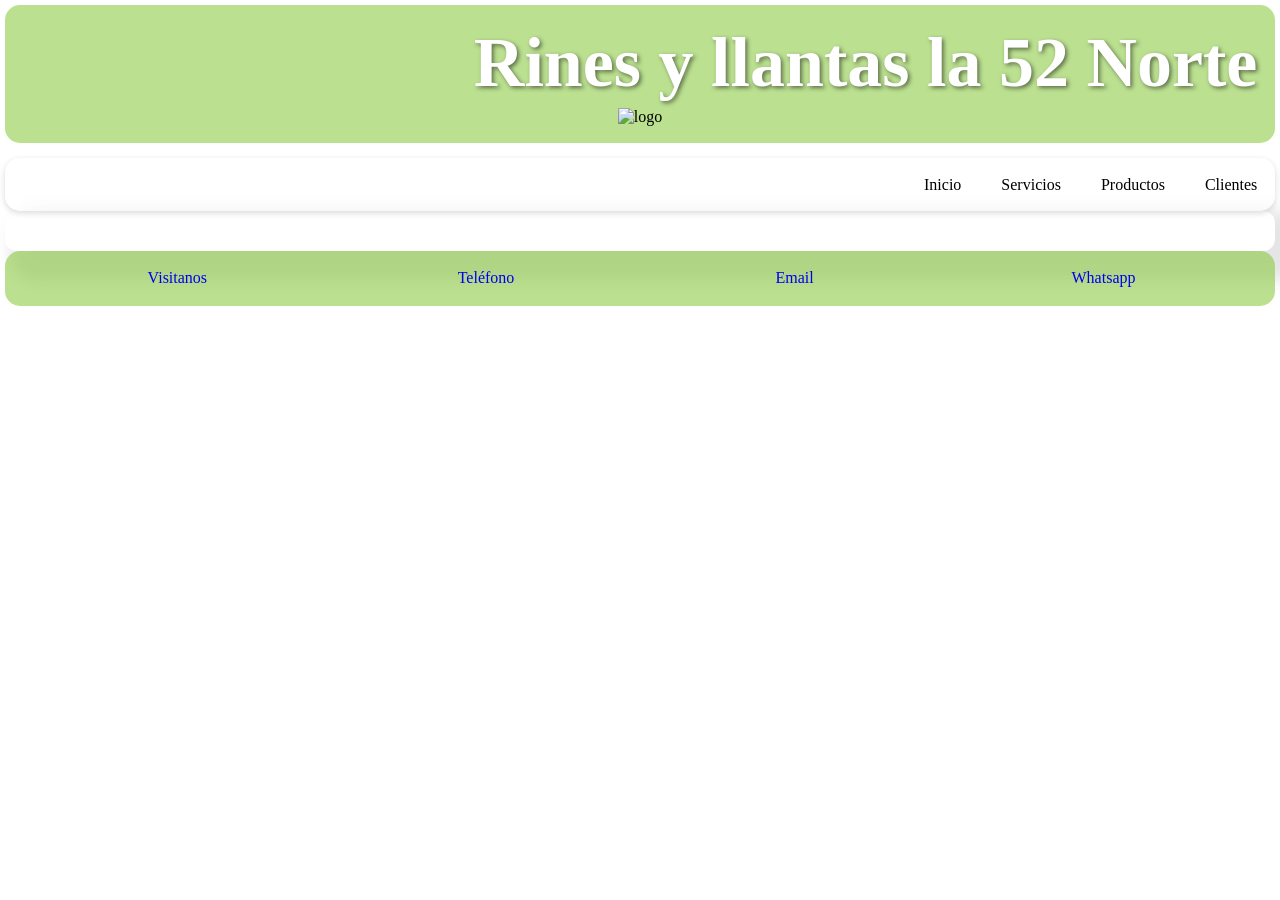
==== index.html @ 32976223 "Actualizar estilo del encabezado y agregar logo en la parte superior" ====
<!DOCTYPE html>
<html lang="en">

<head>
    <meta charset="UTF-8">
    <meta name="viewport" content="width=device-width, initial-scale=1.0">

    <!-- CSS -->
    <link rel="stylesheet" href="Assets/Css/style.css">
    <link rel="stylesheet" href="Assets/Css/Viewer.css">
    <link rel="stylesheet" href="Assets/Css/AboutUs.css">
    <link rel="stylesheet" href="Assets/Css/Products.css">
    <link rel="stylesheet" href="Assets/Css/ClientUs.css">
    <link rel="stylesheet" href="Assets/Css/Services.css">

    <title>Rines y llantas | la 52 Norte</title>

    <!-- ICONO -->
    <link rel="icon" href="Assets/Icons/la_52_pestaña.png" type="image/png">

    <script defer src="https://kit.fontawesome.com/4df96501a3.js" crossorigin="anonymous"></script>
</head>


<body>
    <div id="header_up">
        <h1>Rines y llantas la 52 Norte</h1>
        <img src="Assets/image/logo.png" alt="logo">
    </div>

    <!-- start header -->
    <div id="header">
        <header>
            <nav>
                <a href="#" onclick="cargar('pages/AboutUs.html')">Inicio</a>
                <a href="#" onclick="cargar('./pages/Services.html')">Servicios</a>
                <a href="#" onclick="cargar('./pages/Products.html')">Productos</a>
                <a href="#" onclick="cargar('./pages/OurClients.html')">Clientes</a>
                <!-- <a href="#" onclick="cargar('./pages/Contact.html')">Contacto</a> -->
            </nav>
        </header>
    </div>
    <!-- end header -->

    <!-- start container -->
    <div id="container">
    </div>
    <!-- end container -->

    <!-- start footer -->
    <div id="footer">
        <footer>
            <a href="https://maps.app.goo.gl/m5sXiDngrxnbDHUh6" target="_blank" rel="noopener noreferrer">
                <i class="fa-solid fa-map"></i>
                <span>
                    Visitanos
                </span>
            </a>
            <a href="tel:+573008919753" target="_blank" rel="noopener noreferrer">
                <i class="fa-solid fa-phone"></i>
                <span>
                    Teléfono
                </span>
            </a>
            <a href="mailto:rinesyllantasla52n@gmail.com?subject=Cotizar%20servicios%20y%2Fo%20productos&body=Necesito%20informaci%C3%B3n%20de%20sus%20servicios%20y%20valores"
                target="_blank" rel="noopener noreferrer">
                <i class="fa-solid fa-envelope"></i>
                <span>
                    Email
                </span>
            </a>
            <a href="https://wa.me/573008919753?text=Hola%21%20deseo%20información%20sobre%20sus%20productos%20y%20servicios"
                target="_blank" rel="noopener noreferrer">
                <i class="fa-brands fa-whatsapp"></i>
                <span>
                    Whatsapp
                </span>
            </a>
        </footer>
    </div>
    <!-- end footer -->

    <!-- star visor -->
    <!-- VISOR GLOBAL -->
    <div id="image-viewer" class="viewer hidden">
        <span id="viewer-close">&times;</span>
        <img id="viewer-img" src="" title="imagen">
    </div>
    <!-- end visor -->


    <script src="Assets/Js/Product_Gallery_Data.js"></script>
    <script src="Assets/Js/Client_Gallery_Data.js"></script>
    <script src="Assets/Js/Services_Data.js"></script>
    <script src="Assets/Js/Products_Galery.js"></script>
    <script src="Assets/Js/Client_Gallery.js"></script>
    <script src="Assets/Js/Services.js"></script>
    <script src="Assets/Js/ImageViewer.js"></script>
    <script src="Assets/Js/script.js"></script>


</body>

</html>
---- Assets/Css/style.css ----
* {
    margin: 0;
    padding: 0.2%;
    box-sizing: border-box;
}

body {
    background-image: url("../Fondo/BodyFondo.png");
    background-repeat: no-repeat;
    background-size: cover;
}

#header_up {
    position: relative;
    padding: 15px;
    margin: auto;
    border-radius: 15px;
    background: rgba(133, 199, 57, 0.555);
    /* background: linear-gradient(135deg, #cddb06, #9bca18, #d0d317); */
}

#header_up h1 {
    font-size: 2.5em;
    color: #fff;
    text-shadow: 2px 2px 4px rgba(0, 0, 0, 0.5);
    text-align: end;
    font-size: 70px;
}

#header {
    position: sticky;
    top: 0;
    z-index: 1000;
    background: white;
    box-shadow: 0 2px 6px rgba(0, 0, 0, .15);
    border-radius: 15px;
    margin-top: 15px;
}

#header {
    position: sticky;
    top: 0;
    background: rgba(255, 255, 255, 0.267);
    -webkit-backdrop-filter: blur(6px);
    backdrop-filter: blur(6px);
}

#header nav {
    display: flex;
    justify-content: flex-end;
    gap: 20px;
}

#header nav a {
    text-decoration: none;
    color: #000;
    padding: 10px;
}

#header_up {
    max-width: 100%;
    max-height: 50%;
    text-align: center;
}

#container {
    background: rgba(255, 255, 255, 0.068);
    padding: 20px;
    border-radius: 12px;
    box-shadow: 20px 15px 15px 15px rgba(0, 0, 0, 0.1);
    transition: transform 0.3s ease, box-shadow 0.3s ease;
}


#footer {
    position: relative;
    padding: 15px;
    margin: auto;
    border-radius: 15px;
    background: rgba(133, 199, 57, 0.555);
    /* background: linear-gradient(135deg, #cddb06, #9bca18, #d0d317); */
}


#footer footer {
    display: grid;
    grid-template-columns: repeat(4, 1fr);
    justify-items: center;
}

#footer footer a {
    display: flex;
    flex-direction: row;
    text-decoration: none;
}

#footer footer a i,
span {
    margin-right: 6px;
}
---- Assets/Css/Viewer.css ----
/* star Visor */
/* ===== VISOR ===== */

.viewer {
    position: fixed;
    top: 0;
    left: 0;
    width: 100%;
    height: 100%;
    background: rgba(0, 0, 0, .85);
    display: flex;
    justify-content: center;
    align-items: center;
    z-index: 9999;
}

.viewer img {
    max-width: 90%;
    max-height: 90%;
    border-radius: 10px;
    box-shadow: 0 0 25px black;
    animation: zoom .25s ease;
}

@keyframes zoom {
    from {
        transform: scale(.7);
        opacity: .5;
    }

    to {
        transform: scale(1);
        opacity: 1;
    }
}

.viewer.hidden {
    display: none;
}

#viewer-close {
    position: absolute;
    top: 20px;
    right: 40px;
    font-size: 45px;
    color: white;
    cursor: pointer;
    font-weight: bold;
}

/* efecto hover galería */
.product-img {
    cursor: pointer;
    transition: .2s;
}

.product-img:hover {
    transform: scale(1.05);
}

.clients-img {
    cursor: pointer;
    transition: .2s;
}

.clients-img:hover {
    transform: scale(1.05);
}

/* end visor */
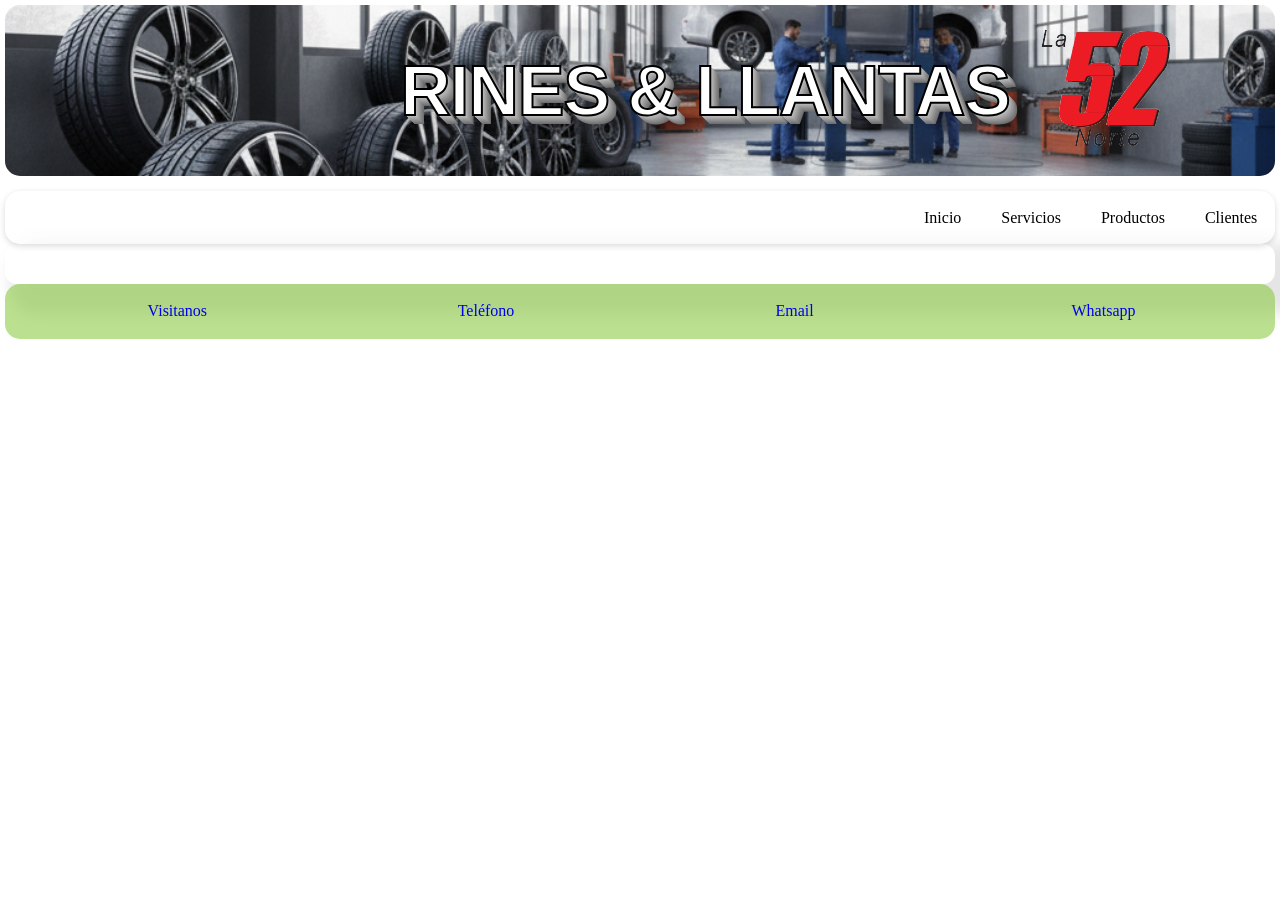
==== commit 8b6d9c74: "Refactor code structure for improved readability and maintainability" ====
--- a/index.html
+++ b/index.html
@@ -24,8 +24,8 @@
 
 <body>
     <div id="header_up">
-        <h1>Rines y llantas la 52 Norte</h1>
-        <img src="Assets/image/logo.png" alt="logo">
+        <h1>Rines & llantas</h1>
+        <img src="Assets/icons/logo52.png" alt="logo">
     </div>
 
     <!-- start header -->
--- a/Assets/Css/style.css
+++ b/Assets/Css/style.css
@@ -11,39 +11,58 @@
 }
 
 #header_up {
+    background-image: url("/Assets/icons/header_up.png");
+    background-size: cover;
     position: relative;
     padding: 15px;
     margin: auto;
     border-radius: 15px;
-    background: rgba(133, 199, 57, 0.555);
+    /* background: rgba(133, 199, 57, 0.555); */
     /* background: linear-gradient(135deg, #cddb06, #9bca18, #d0d317); */
+    display: grid;
+    grid-template-columns: 4fr 1fr;
+    align-items: center;
 }
 
 #header_up h1 {
+    font-family: 'Montserrat', sans-serif;
+    font-weight: bold;
+    text-transform: uppercase;
+    letter-spacing: -1px;
+    color: #000000;
     font-size: 2.5em;
     color: #fff;
     text-shadow: 2px 2px 4px rgba(0, 0, 0, 0.5);
     text-align: end;
     font-size: 70px;
+    -webkit-text-stroke: 2px #000000;
+    text-shadow:
+        1px 1px 0 #bfbfbf,
+        2px 2px 0 #b5b5b5,
+        3px 3px 0 #ababab,
+        4px 4px 0 #a1a1a1,
+        5px 5px 0 #979797,
+        6px 6px 0 #8d8d8d,
+        7px 7px 0 #838383,
+        8px 8px 0 #797979,
+        9px 9px 0 #6f6f6f,
+        10px 10px 10px rgba(0, 0, 0, .25);
+
 }
 
 #header {
+    top: 10px;
     position: sticky;
-    top: 0;
     z-index: 1000;
-    background: white;
+    background: rgba(255, 255, 255, 0.267);
+    -webkit-backdrop-filter: blur(6px);
+    backdrop-filter: blur(6px);
     box-shadow: 0 2px 6px rgba(0, 0, 0, .15);
     border-radius: 15px;
     margin-top: 15px;
 }
 
-#header {
-    position: sticky;
-    top: 0;
-    background: rgba(255, 255, 255, 0.267);
-    -webkit-backdrop-filter: blur(6px);
-    backdrop-filter: blur(6px);
-}
+
 
 #header nav {
     display: flex;
--- a/Assets/Css/AboutUs.css
+++ b/Assets/Css/AboutUs.css
@@ -0,0 +1,32 @@
+* {
+    text-align: justify;
+}
+
+#container_AboutUs {
+    display: flex;
+    flex-direction: column;
+}
+
+#container_AboutUs #aboutUs {
+    background: white;
+    padding: 20px;
+    border-radius: 12px;
+    box-shadow: 20px 15px 15px 15px rgba(0, 0, 0, 0.1);
+    transition: transform 0.3s ease, box-shadow 0.3s ease;
+
+}
+
+#container_AboutUs #container_AboutUs_values {
+    column-width: 280px;
+    column-gap: 40px;
+    margin-top: 20px;
+}
+
+#container_AboutUs_values>* {
+    break-inside: avoid;
+    margin-bottom: 20px;
+}
+
+#container_AboutUs h2 {
+    margin-top: 15px;
+}
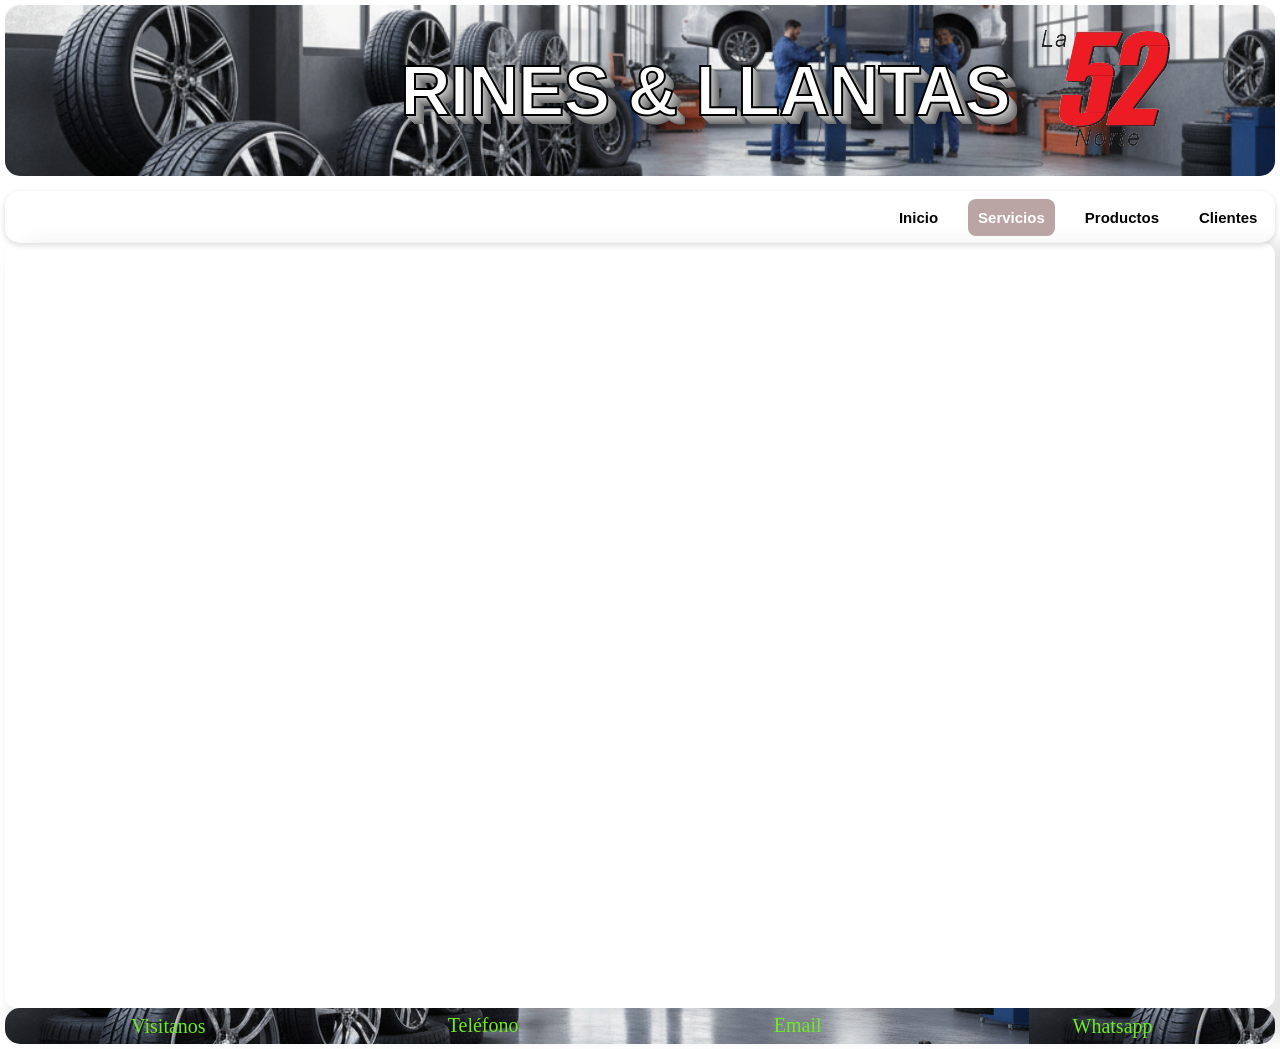
==== commit 1918dc11: "Refactor code structure for improved readability and maintainability" ====
--- a/index.html
+++ b/index.html
@@ -32,10 +32,10 @@
     <div id="header">
         <header>
             <nav>
-                <a href="#" onclick="cargar('pages/AboutUs.html')">Inicio</a>
-                <a href="#" onclick="cargar('./pages/Services.html')">Servicios</a>
-                <a href="#" onclick="cargar('./pages/Products.html')">Productos</a>
-                <a href="#" onclick="cargar('./pages/OurClients.html')">Clientes</a>
+                <a href="#" onclick="setActiveLink(this); cargar('pages/AboutUs.html')">Inicio</a>
+                <a href="#" class="active" onclick="setActiveLink(this); cargar('./pages/Services.html')">Servicios</a>
+                <a href="#" onclick="setActiveLink(this); cargar('./pages/Products.html')">Productos</a>
+                <a href="#" onclick="setActiveLink(this); cargar('./pages/OurClients.html')">Clientes</a>
                 <!-- <a href="#" onclick="cargar('./pages/Contact.html')">Contacto</a> -->
             </nav>
         </header>
@@ -96,6 +96,7 @@
     <script src="Assets/Js/Client_Gallery.js"></script>
     <script src="Assets/Js/Services.js"></script>
     <script src="Assets/Js/ImageViewer.js"></script>
+    <script src="Assets/Js/setActiveLink.js"></script>
     <script src="Assets/Js/script.js"></script>
 
 
--- a/Assets/Css/style.css
+++ b/Assets/Css/style.css
@@ -11,14 +11,12 @@
 }
 
 #header_up {
-    background-image: url("/Assets/icons/header_up.png");
+    background-image: url("../icons/header_up.png");
     background-size: cover;
     position: relative;
     padding: 15px;
     margin: auto;
     border-radius: 15px;
-    /* background: rgba(133, 199, 57, 0.555); */
-    /* background: linear-gradient(135deg, #cddb06, #9bca18, #d0d317); */
     display: grid;
     grid-template-columns: 4fr 1fr;
     align-items: center;
@@ -54,7 +52,7 @@
     top: 10px;
     position: sticky;
     z-index: 1000;
-    background: rgba(255, 255, 255, 0.267);
+    background: rgba(255, 255, 255, 0.068);
     -webkit-backdrop-filter: blur(6px);
     backdrop-filter: blur(6px);
     box-shadow: 0 2px 6px rgba(0, 0, 0, .15);
@@ -65,6 +63,9 @@
 
 
 #header nav {
+    font-family: Arial, Helvetica, sans-serif;
+    font-weight: bolder;
+    font-size: 15px;
     display: flex;
     justify-content: flex-end;
     gap: 20px;
@@ -74,6 +75,18 @@
     text-decoration: none;
     color: #000;
     padding: 10px;
+}
+
+#header nav a:hover {
+    background: rgba(172, 145, 145, 0.829);
+    color: white;
+    border-radius: 8px;
+}
+
+#header nav a.active {
+    background: rgba(172, 145, 145, 0.829);
+    color: white;
+    border-radius: 8px;
 }
 
 #header_up {
@@ -88,16 +101,18 @@
     border-radius: 12px;
     box-shadow: 20px 15px 15px 15px rgba(0, 0, 0, 0.1);
     transition: transform 0.3s ease, box-shadow 0.3s ease;
+
+    height: 85vh;
+    overflow-y: auto;
 }
 
 
 #footer {
     position: relative;
-    padding: 15px;
+    padding: 3px;
     margin: auto;
     border-radius: 15px;
-    background: rgba(133, 199, 57, 0.555);
-    /* background: linear-gradient(135deg, #cddb06, #9bca18, #d0d317); */
+    background-image: url("../icons/footer.png");
 }
 
 
@@ -115,5 +130,13 @@
 
 #footer footer a i,
 span {
+    font-size: 20px;
+    color: #6ceb23;
     margin-right: 6px;
+}
+
+footer a:hover {
+    background: rgba(172, 145, 145, 0.829);
+    color: white;
+    border-radius: 8px;
 }
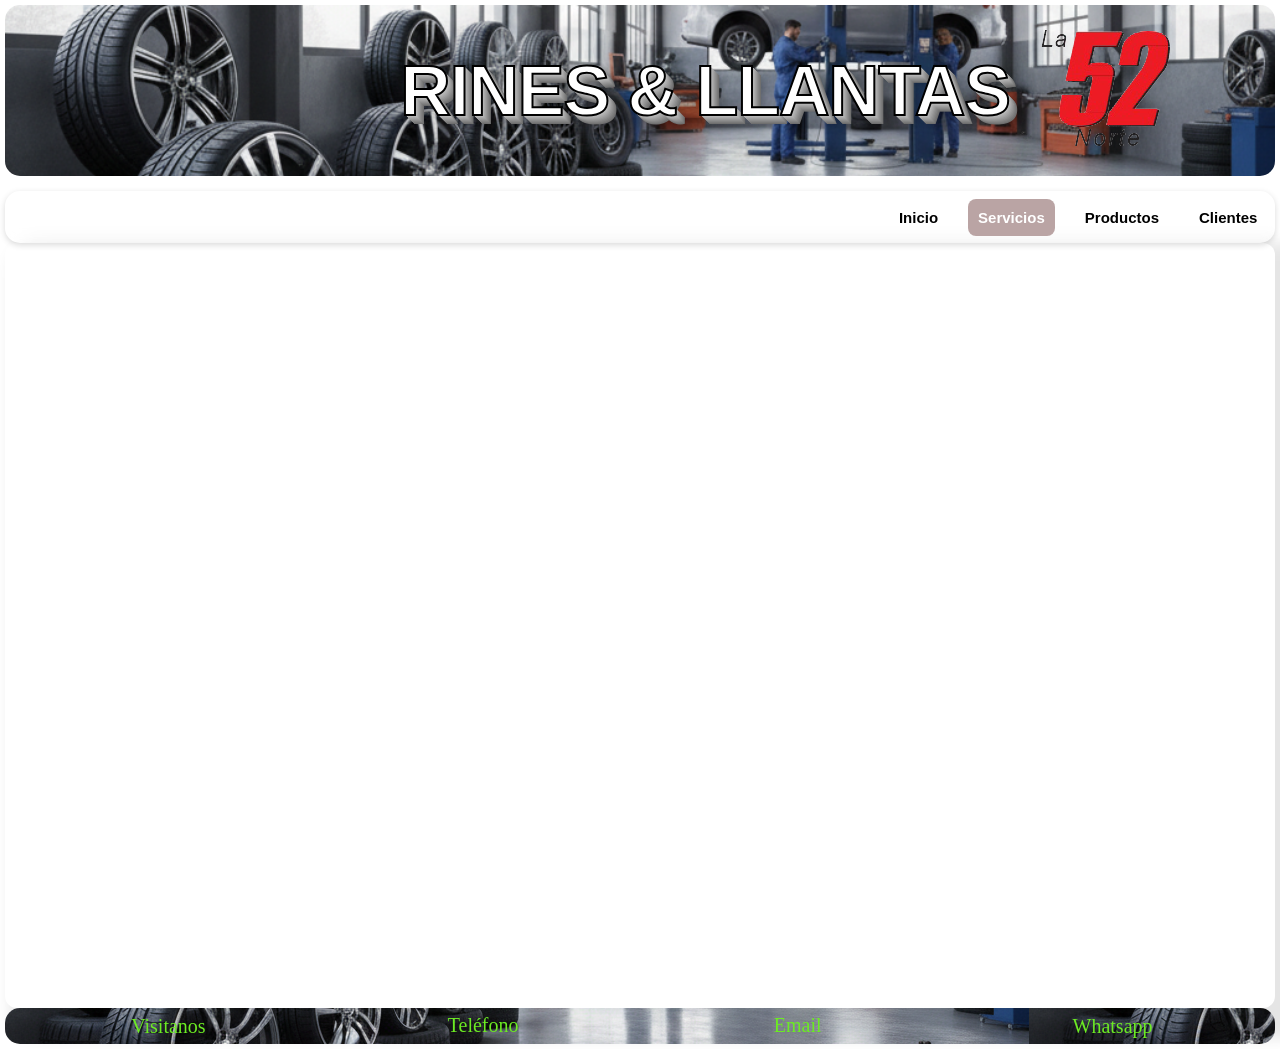
==== commit fb23de8b: "Añadir menú móvil y estilos responsivos para mejorar la usabilidad en dispositivos pequeños" ====
--- a/index.html
+++ b/index.html
@@ -12,6 +12,7 @@
     <link rel="stylesheet" href="Assets/Css/Products.css">
     <link rel="stylesheet" href="Assets/Css/ClientUs.css">
     <link rel="stylesheet" href="Assets/Css/Services.css">
+    <link rel="stylesheet" href="Assets/Css/responsive.css">
 
     <title>Rines y llantas | la 52 Norte</title>
 
@@ -30,6 +31,7 @@
 
     <!-- start header -->
     <div id="header">
+        <button id="menu-toggle">☰</button>
         <header>
             <nav>
                 <a href="#" onclick="setActiveLink(this); cargar('pages/AboutUs.html')">Inicio</a>
@@ -88,16 +90,16 @@
     </div>
     <!-- end visor -->
 
-
-    <script src="Assets/Js/Product_Gallery_Data.js"></script>
-    <script src="Assets/Js/Client_Gallery_Data.js"></script>
-    <script src="Assets/Js/Services_Data.js"></script>
-    <script src="Assets/Js/Products_Galery.js"></script>
-    <script src="Assets/Js/Client_Gallery.js"></script>
-    <script src="Assets/Js/Services.js"></script>
-    <script src="Assets/Js/ImageViewer.js"></script>
-    <script src="Assets/Js/setActiveLink.js"></script>
-    <script src="Assets/Js/script.js"></script>
+    <script defer src="Assets/Js/mobileMenu.js"></script>
+    <script defer src="Assets/Js/Product_Gallery_Data.js"></script>
+    <script defer src="Assets/Js/Client_Gallery_Data.js"></script>
+    <script defer src="Assets/Js/Services_Data.js"></script>
+    <script defer src="Assets/Js/Products_Galery.js"></script>
+    <script defer src="Assets/Js/Client_Gallery.js"></script>
+    <script defer src="Assets/Js/Services.js"></script>
+    <script defer src="Assets/Js/ImageViewer.js"></script>
+    <script defer src="Assets/Js/setActiveLink.js"></script>
+    <script defer src="Assets/Js/script.js"></script>
 
 
 </body>
--- a/Assets/Css/style.css
+++ b/Assets/Css/style.css
@@ -10,6 +10,7 @@
     background-size: cover;
 }
 
+/* star header up */
 #header_up {
     background-image: url("../icons/header_up.png");
     background-size: cover;
@@ -48,6 +49,15 @@
 
 }
 
+#header_up {
+    max-width: 100%;
+    max-height: 50%;
+    text-align: center;
+}
+
+/* end header up */
+
+/* header Menu */
 #header {
     top: 10px;
     position: sticky;
@@ -60,7 +70,9 @@
     margin-top: 15px;
 }
 
-
+#menu-toggle {
+    display: none;
+}
 
 #header nav {
     font-family: Arial, Helvetica, sans-serif;
@@ -89,12 +101,9 @@
     border-radius: 8px;
 }
 
-#header_up {
-    max-width: 100%;
-    max-height: 50%;
-    text-align: center;
-}
+/* end header menu */
 
+/* star container */
 #container {
     background: rgba(255, 255, 255, 0.068);
     padding: 20px;
@@ -106,7 +115,9 @@
     overflow-y: auto;
 }
 
+/* end container */
 
+/* star footer */
 #footer {
     position: relative;
     padding: 3px;
@@ -139,4 +150,6 @@
     background: rgba(172, 145, 145, 0.829);
     color: white;
     border-radius: 8px;
-}+}
+
+/* end footer */
--- a/Assets/Css/responsive.css
+++ b/Assets/Css/responsive.css
@@ -0,0 +1,224 @@
+/* =====================================================
+RESPONSIVE DESIGN
+RINES Y LLANTAS LA 52 NORTE
+SOLO ADAPTACIONES — NO ESTILOS BASE
+===================================================== */
+
+
+/* =====================================================
+1200px - LAPTOPS PEQUEÑOS
+===================================================== */
+@media (max-width:1200px) {
+    #container {
+        padding: 15px;
+    }
+}
+
+
+/* =====================================================
+992px - TABLETS HORIZONTALES
+===================================================== */
+@media (max-width:992px) {
+
+    #header_up h1 {
+        font-size: 26px;
+    }
+
+    #header_up img {
+        width: 140px;
+    }
+
+    nav a {
+        font-size: 15px;
+        padding: 8px 14px;
+    }
+}
+
+
+/* =====================================================
+768px - TABLETS VERTICALES
+===================================================== */
+@media (max-width:768px) {
+
+    #header_up {
+        flex-direction: column;
+        text-align: center;
+        gap: 6px;
+    }
+
+    #header_up img {
+        width: 120px;
+    }
+
+    nav {
+        display: flex;
+        flex-wrap: wrap;
+        justify-content: center;
+        gap: 8px;
+        padding: 6px;
+    }
+
+    nav a {
+        font-size: 14px;
+        padding: 8px 12px;
+    }
+
+    #footer footer {
+        flex-direction: column;
+        gap: 10px;
+        align-items: center;
+    }
+
+    #footer a {
+        width: 100%;
+        justify-content: center;
+    }
+}
+
+
+/* =====================================================
+480px - CELULARES
+===================================================== */
+@media (max-width:480px) {
+
+    /* eliminar padding global problemático */
+    * {
+        padding: 0 !important;
+    }
+
+    body {
+        padding: 6px;
+    }
+
+    /* ================= HEADER SUPERIOR ================= */
+
+    #header_up {
+        display: flex;
+        flex-direction: column;
+        align-items: center;
+        justify-content: center;
+        padding: 12px 8px;
+        gap: 6px;
+        text-align: center;
+    }
+
+    #header_up h1 {
+        font-size: 22px;
+        text-align: center;
+        line-height: 1.1;
+        -webkit-text-stroke: 1px #000;
+    }
+
+    #header_up img {
+        width: 100px;
+        height: auto;
+    }
+
+    /* ================= HEADER MENU ================= */
+
+    #header {
+        margin: 10px 0;
+        padding: 8px;
+        border-radius: 14px;
+        position: sticky;
+        top: 0;
+        z-index: 1500;
+    }
+
+    #header nav a {
+        width: 100%;
+        text-align: center;
+        padding: 14px 10px;
+        font-size: 15px;
+        border-radius: 12px;
+    }
+
+    /* ================= CONTENIDO ================= */
+
+    #container {
+        height: auto;
+        min-height: calc(100vh - 210px);
+        margin-bottom: 70px;
+    }
+
+    /* ================= FOOTER ================= */
+
+    #footer {
+        position: fixed;
+        bottom: 0;
+        left: 0;
+        width: 100%;
+        z-index: 2000;
+    }
+
+    #footer footer {
+        display: grid;
+        grid-template-columns: repeat(4, 1fr);
+        padding: 6px 2px;
+    }
+
+    #footer footer a {
+        flex-direction: column;
+        align-items: center;
+        font-size: 11px;
+    }
+
+    #footer footer i {
+        font-size: 18px;
+        margin: 0;
+    }
+
+    #footer footer span {
+        font-size: 10px;
+        margin: 0;
+    }
+}
+
+
+/* =====================================================
+360px - CELULARES PEQUEÑOS
+===================================================== */
+@media (max-width:360px) {
+
+    /* ACTIVAR HAMBURGUESA SOLO AQUI */
+    #menu-toggle {
+        display: block;
+        width: 100%;
+        font-size: 26px;
+        background: rgba(172, 145, 145, .6);
+        border: none;
+        border-radius: 12px;
+        padding: 12px;
+        margin-bottom: 10px;
+        color: white;
+        cursor: pointer;
+
+        text-align: center;
+    }
+
+    /* OCULTAR NAV */
+    #header nav {
+        display: none;
+        flex-direction: column;
+        gap: 10px;
+        align-items: stretch;
+    }
+
+    /* CUANDO SE ABRE */
+    #header nav.open {
+        display: flex;
+    }
+
+    #header nav a {
+        font-size: 13px;
+        padding: 12px 6px;
+    }
+
+    #header_up h1 {
+        font-size: 18px;
+    }
+
+    #footer span {
+        font-size: 9px;
+    }
+}
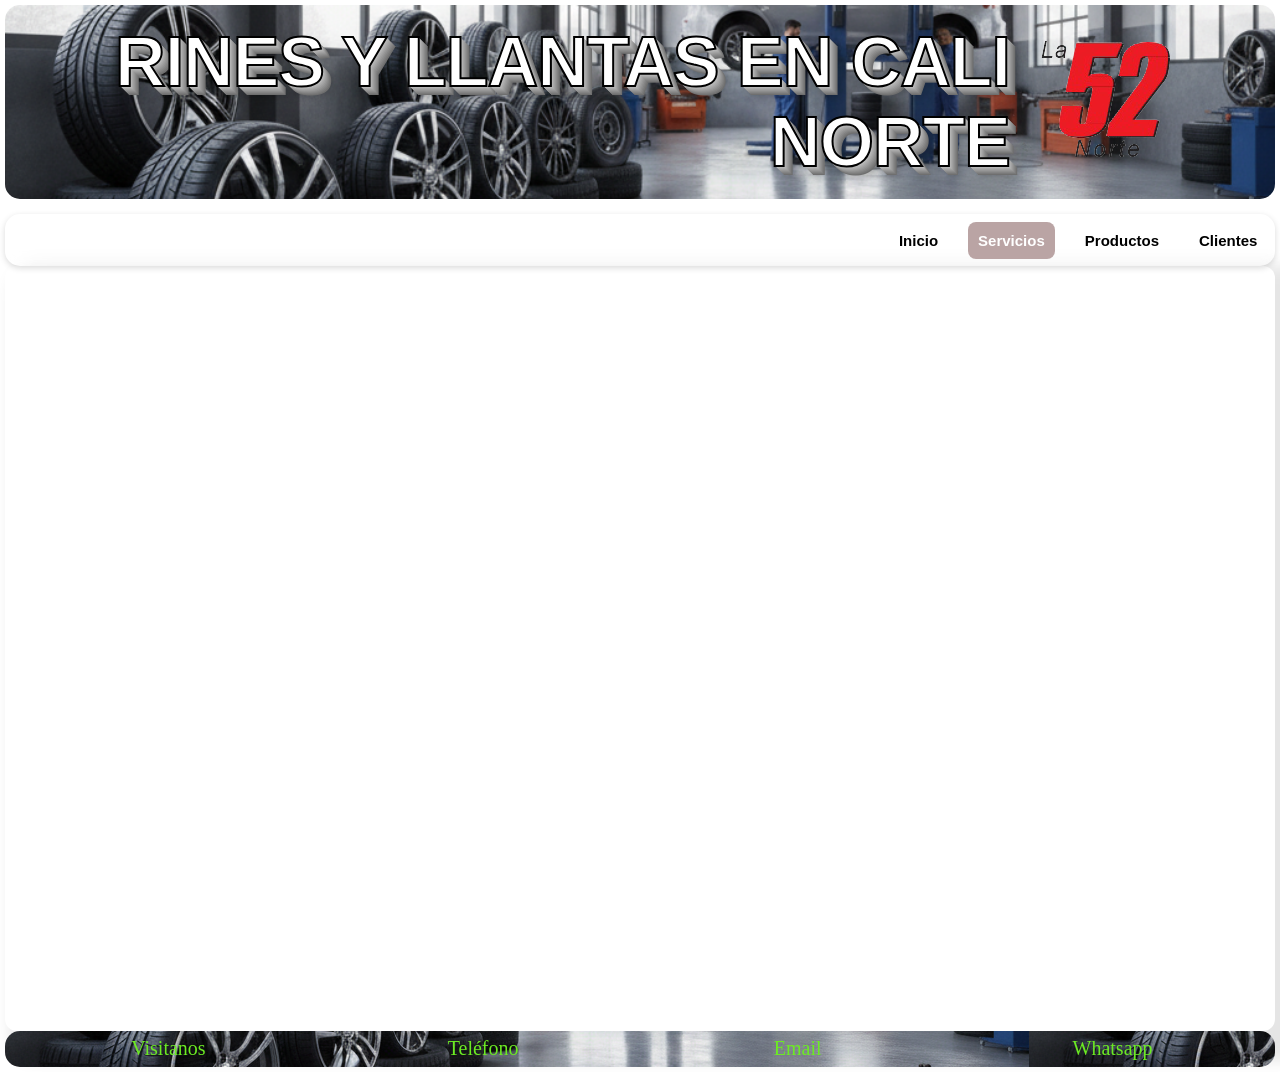
==== commit f986dd7a: "Actualizar idioma a español y mejorar SEO en index.html; añadir robots.txt y sitemap.xml" ====
--- a/index.html
+++ b/index.html
@@ -1,5 +1,5 @@
 <!DOCTYPE html>
-<html lang="en">
+<html lang="es">
 
 <head>
     <meta charset="UTF-8">
@@ -14,7 +14,14 @@
     <link rel="stylesheet" href="Assets/Css/Services.css">
     <link rel="stylesheet" href="Assets/Css/responsive.css">
 
-    <title>Rines y llantas | la 52 Norte</title>
+    <title>Rines y Llantas en Cali Norte | Rines & Llantas La 52 Norte S.A.S</title>
+    <meta name="description"
+        content="Venta e instalación de rines y llantas en Cali Norte. Trabajamos con marcas reconocidas y ofrecemos servicio profesional automotriz en el sector La 52.">
+
+
+    <meta name="author" content="La 52">
+
+    <meta name="robots" content="index, follow">
 
     <!-- ICONO -->
     <link rel="icon" href="Assets/Icons/la_52_pestaña.png" type="image/png">
@@ -25,7 +32,7 @@
 
 <body>
     <div id="header_up">
-        <h1>Rines & llantas</h1>
+        <h1>Rines y Llantas en Cali Norte</h1>
         <img src="Assets/icons/logo52.png" alt="logo">
     </div>
 
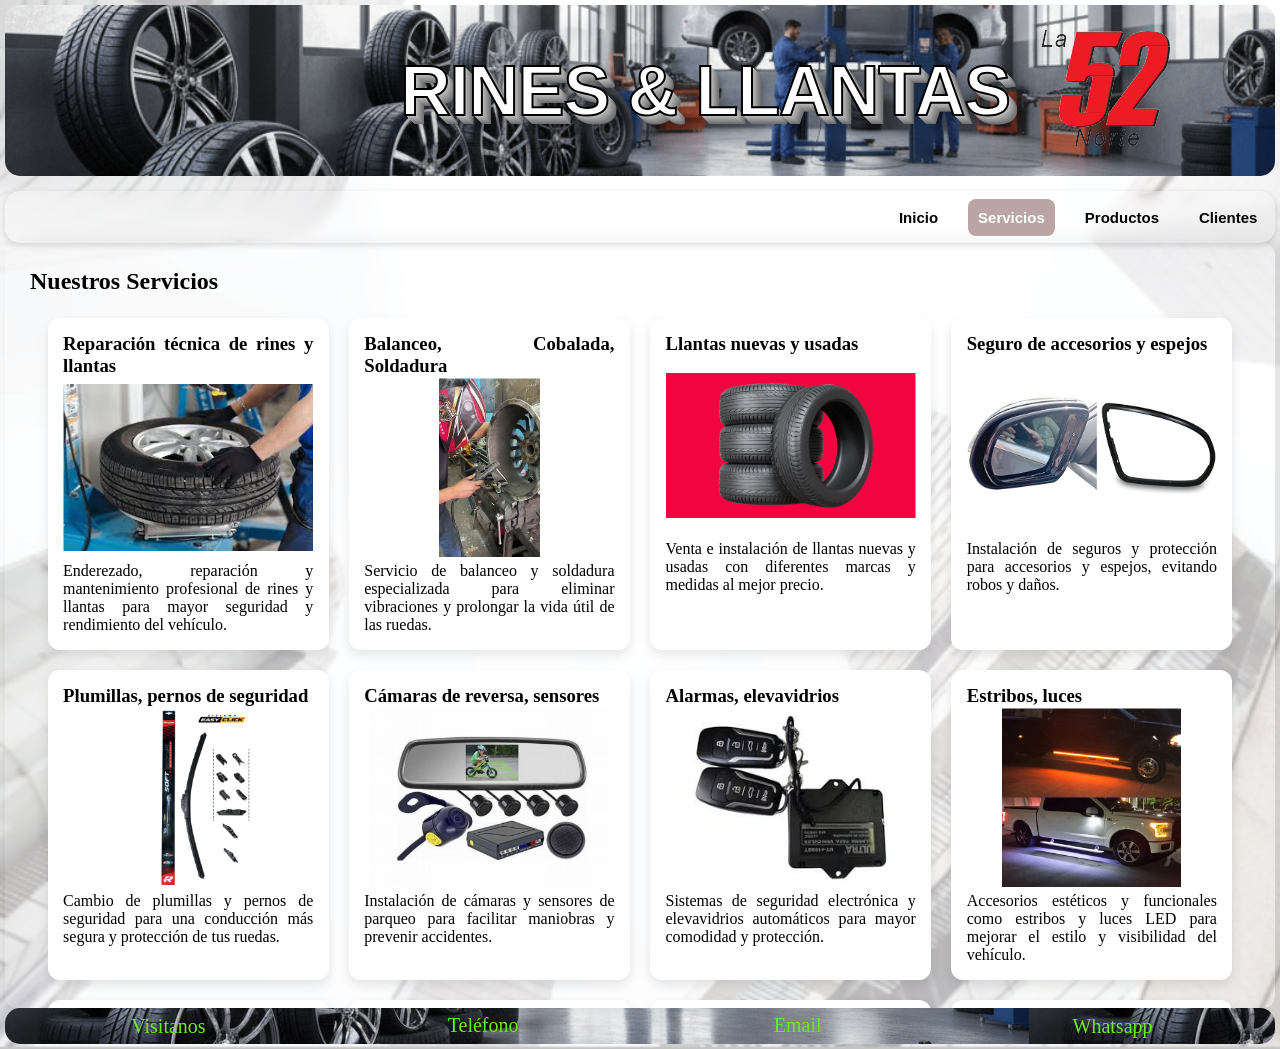
==== commit 04a25b7c: "load file" ====
--- a/index.html
+++ b/index.html
@@ -1,114 +1,107 @@
-<!DOCTYPE html>
-<html lang="es">
-
-<head>
-    <meta charset="UTF-8">
-    <meta name="viewport" content="width=device-width, initial-scale=1.0">
-
-    <!-- CSS -->
-    <link rel="stylesheet" href="Assets/Css/style.css">
-    <link rel="stylesheet" href="Assets/Css/Viewer.css">
-    <link rel="stylesheet" href="Assets/Css/AboutUs.css">
-    <link rel="stylesheet" href="Assets/Css/Products.css">
-    <link rel="stylesheet" href="Assets/Css/ClientUs.css">
-    <link rel="stylesheet" href="Assets/Css/Services.css">
-    <link rel="stylesheet" href="Assets/Css/responsive.css">
-
-    <title>Rines y Llantas en Cali Norte | Rines & Llantas La 52 Norte S.A.S</title>
-    <meta name="description"
-        content="Venta e instalación de rines y llantas en Cali Norte. Trabajamos con marcas reconocidas y ofrecemos servicio profesional automotriz en el sector La 52.">
-
-
-    <meta name="author" content="La 52">
-
-    <meta name="robots" content="index, follow">
-
-    <!-- ICONO -->
-    <link rel="icon" href="Assets/Icons/la_52_pestaña.png" type="image/png">
-
-    <script defer src="https://kit.fontawesome.com/4df96501a3.js" crossorigin="anonymous"></script>
-</head>
-
-
-<body>
-    <div id="header_up">
-        <h1>Rines y Llantas en Cali Norte</h1>
-        <img src="Assets/icons/logo52.png" alt="logo">
-    </div>
-
-    <!-- start header -->
-    <div id="header">
-        <button id="menu-toggle">☰</button>
-        <header>
-            <nav>
-                <a href="#" onclick="setActiveLink(this); cargar('pages/AboutUs.html')">Inicio</a>
-                <a href="#" class="active" onclick="setActiveLink(this); cargar('./pages/Services.html')">Servicios</a>
-                <a href="#" onclick="setActiveLink(this); cargar('./pages/Products.html')">Productos</a>
-                <a href="#" onclick="setActiveLink(this); cargar('./pages/OurClients.html')">Clientes</a>
-                <!-- <a href="#" onclick="cargar('./pages/Contact.html')">Contacto</a> -->
-            </nav>
-        </header>
-    </div>
-    <!-- end header -->
-
-    <!-- start container -->
-    <div id="container">
-    </div>
-    <!-- end container -->
-
-    <!-- start footer -->
-    <div id="footer">
-        <footer>
-            <a href="https://maps.app.goo.gl/m5sXiDngrxnbDHUh6" target="_blank" rel="noopener noreferrer">
-                <i class="fa-solid fa-map"></i>
-                <span>
-                    Visitanos
-                </span>
-            </a>
-            <a href="tel:+573008919753" target="_blank" rel="noopener noreferrer">
-                <i class="fa-solid fa-phone"></i>
-                <span>
-                    Teléfono
-                </span>
-            </a>
-            <a href="mailto:rinesyllantasla52n@gmail.com?subject=Cotizar%20servicios%20y%2Fo%20productos&body=Necesito%20informaci%C3%B3n%20de%20sus%20servicios%20y%20valores"
-                target="_blank" rel="noopener noreferrer">
-                <i class="fa-solid fa-envelope"></i>
-                <span>
-                    Email
-                </span>
-            </a>
-            <a href="https://wa.me/573008919753?text=Hola%21%20deseo%20información%20sobre%20sus%20productos%20y%20servicios"
-                target="_blank" rel="noopener noreferrer">
-                <i class="fa-brands fa-whatsapp"></i>
-                <span>
-                    Whatsapp
-                </span>
-            </a>
-        </footer>
-    </div>
-    <!-- end footer -->
-
-    <!-- star visor -->
-    <!-- VISOR GLOBAL -->
-    <div id="image-viewer" class="viewer hidden">
-        <span id="viewer-close">&times;</span>
-        <img id="viewer-img" src="" title="imagen">
-    </div>
-    <!-- end visor -->
-
-    <script defer src="Assets/Js/mobileMenu.js"></script>
-    <script defer src="Assets/Js/Product_Gallery_Data.js"></script>
-    <script defer src="Assets/Js/Client_Gallery_Data.js"></script>
-    <script defer src="Assets/Js/Services_Data.js"></script>
-    <script defer src="Assets/Js/Products_Galery.js"></script>
-    <script defer src="Assets/Js/Client_Gallery.js"></script>
-    <script defer src="Assets/Js/Services.js"></script>
-    <script defer src="Assets/Js/ImageViewer.js"></script>
-    <script defer src="Assets/Js/setActiveLink.js"></script>
-    <script defer src="Assets/Js/script.js"></script>
-
-
-</body>
-
+<!DOCTYPE html>
+<html lang="en">
+
+<head>
+    <meta charset="UTF-8">
+    <meta name="viewport" content="width=device-width, initial-scale=1.0">
+
+    <!-- CSS -->
+    <link rel="stylesheet" href="Assets/Css/style.css">
+    <link rel="stylesheet" href="Assets/Css/Viewer.css">
+    <link rel="stylesheet" href="Assets/Css/AboutUs.css">
+    <link rel="stylesheet" href="Assets/Css/Products.css">
+    <link rel="stylesheet" href="Assets/Css/ClientUs.css">
+    <link rel="stylesheet" href="Assets/Css/Services.css">
+    <link rel="stylesheet" href="Assets/Css/responsive.css">
+
+    <title>Rines y llantas | la 52 Norte</title>
+
+    <!-- ICONO -->
+    <link rel="icon" href="Assets/Icons/la_52_pestaña.png" type="image/png">
+
+    <script defer src="https://kit.fontawesome.com/4df96501a3.js" crossorigin="anonymous"></script>
+</head>
+
+
+<body>
+    <div id="header_up">
+        <h1>Rines & llantas</h1>
+        <img src="Assets/icons/logo52.png" alt="logo">
+    </div>
+
+    <!-- start header -->
+    <div id="header">
+        <button id="menu-toggle">☰</button>
+        <header>
+            <nav>
+                <a href="#" onclick="setActiveLink(this); cargar('pages/AboutUs.html')">Inicio</a>
+                <a href="#" class="active" onclick="setActiveLink(this); cargar('./pages/Services.html')">Servicios</a>
+                <a href="#" onclick="setActiveLink(this); cargar('./pages/Products.html')">Productos</a>
+                <a href="#" onclick="setActiveLink(this); cargar('./pages/OurClients.html')">Clientes</a>
+                <!-- <a href="#" onclick="cargar('./pages/Contact.html')">Contacto</a> -->
+            </nav>
+        </header>
+    </div>
+    <!-- end header -->
+
+    <!-- start container -->
+    <div id="container">
+    </div>
+    <!-- end container -->
+
+    <!-- start footer -->
+    <div id="footer">
+        <footer>
+            <a href="https://maps.app.goo.gl/m5sXiDngrxnbDHUh6" target="_blank" rel="noopener noreferrer">
+                <i class="fa-solid fa-map"></i>
+                <span>
+                    Visitanos
+                </span>
+            </a>
+            <a href="tel:+573008919753" target="_blank" rel="noopener noreferrer">
+                <i class="fa-solid fa-phone"></i>
+                <span>
+                    Teléfono
+                </span>
+            </a>
+            <a href="mailto:rinesyllantasla52n@gmail.com?subject=Cotizar%20servicios%20y%2Fo%20productos&body=Necesito%20informaci%C3%B3n%20de%20sus%20servicios%20y%20valores"
+                target="_blank" rel="noopener noreferrer">
+                <i class="fa-solid fa-envelope"></i>
+                <span>
+                    Email
+                </span>
+            </a>
+            <a href="https://wa.me/573008919753?text=Hola%21%20deseo%20información%20sobre%20sus%20productos%20y%20servicios"
+                target="_blank" rel="noopener noreferrer">
+                <i class="fa-brands fa-whatsapp"></i>
+                <span>
+                    Whatsapp
+                </span>
+            </a>
+        </footer>
+    </div>
+    <!-- end footer -->
+
+    <!-- star visor -->
+    <!-- VISOR GLOBAL -->
+    <div id="image-viewer" class="viewer hidden">
+        <span id="viewer-close">&times;</span>
+        <img id="viewer-img" src="" title="imagen">
+    </div>
+    <!-- end visor -->
+
+    <script defer src="Assets/Js/mobileMenu.js"></script>
+    <script defer src="Assets/Js/Product_Gallery_Data.js"></script>
+    <script defer src="Assets/Js/Client_Gallery_Data.js"></script>
+    <script defer src="Assets/Js/Services_Data.js"></script>
+    <script defer src="Assets/Js/Products_Galery.js"></script>
+    <script defer src="Assets/Js/Client_Gallery.js"></script>
+    <script defer src="Assets/Js/Services.js"></script>
+    <script defer src="Assets/Js/ImageViewer.js"></script>
+    <script defer src="Assets/Js/setActiveLink.js"></script>
+    <script defer src="Assets/Js/script.js"></script>
+
+
+</body>
+
 </html>
--- a/Assets/Css/style.css
+++ b/Assets/Css/style.css
@@ -1,155 +1,155 @@
-* {
-    margin: 0;
-    padding: 0.2%;
-    box-sizing: border-box;
-}
-
-body {
-    background-image: url("../Fondo/BodyFondo.png");
-    background-repeat: no-repeat;
-    background-size: cover;
-}
-
-/* star header up */
-#header_up {
-    background-image: url("../icons/header_up.png");
-    background-size: cover;
-    position: relative;
-    padding: 15px;
-    margin: auto;
-    border-radius: 15px;
-    display: grid;
-    grid-template-columns: 4fr 1fr;
-    align-items: center;
-}
-
-#header_up h1 {
-    font-family: 'Montserrat', sans-serif;
-    font-weight: bold;
-    text-transform: uppercase;
-    letter-spacing: -1px;
-    color: #000000;
-    font-size: 2.5em;
-    color: #fff;
-    text-shadow: 2px 2px 4px rgba(0, 0, 0, 0.5);
-    text-align: end;
-    font-size: 70px;
-    -webkit-text-stroke: 2px #000000;
-    text-shadow:
-        1px 1px 0 #bfbfbf,
-        2px 2px 0 #b5b5b5,
-        3px 3px 0 #ababab,
-        4px 4px 0 #a1a1a1,
-        5px 5px 0 #979797,
-        6px 6px 0 #8d8d8d,
-        7px 7px 0 #838383,
-        8px 8px 0 #797979,
-        9px 9px 0 #6f6f6f,
-        10px 10px 10px rgba(0, 0, 0, .25);
-
-}
-
-#header_up {
-    max-width: 100%;
-    max-height: 50%;
-    text-align: center;
-}
-
-/* end header up */
-
-/* header Menu */
-#header {
-    top: 10px;
-    position: sticky;
-    z-index: 1000;
-    background: rgba(255, 255, 255, 0.068);
-    -webkit-backdrop-filter: blur(6px);
-    backdrop-filter: blur(6px);
-    box-shadow: 0 2px 6px rgba(0, 0, 0, .15);
-    border-radius: 15px;
-    margin-top: 15px;
-}
-
-#menu-toggle {
-    display: none;
-}
-
-#header nav {
-    font-family: Arial, Helvetica, sans-serif;
-    font-weight: bolder;
-    font-size: 15px;
-    display: flex;
-    justify-content: flex-end;
-    gap: 20px;
-}
-
-#header nav a {
-    text-decoration: none;
-    color: #000;
-    padding: 10px;
-}
-
-#header nav a:hover {
-    background: rgba(172, 145, 145, 0.829);
-    color: white;
-    border-radius: 8px;
-}
-
-#header nav a.active {
-    background: rgba(172, 145, 145, 0.829);
-    color: white;
-    border-radius: 8px;
-}
-
-/* end header menu */
-
-/* star container */
-#container {
-    background: rgba(255, 255, 255, 0.068);
-    padding: 20px;
-    border-radius: 12px;
-    box-shadow: 20px 15px 15px 15px rgba(0, 0, 0, 0.1);
-    transition: transform 0.3s ease, box-shadow 0.3s ease;
-
-    height: 85vh;
-    overflow-y: auto;
-}
-
-/* end container */
-
-/* star footer */
-#footer {
-    position: relative;
-    padding: 3px;
-    margin: auto;
-    border-radius: 15px;
-    background-image: url("../icons/footer.png");
-}
-
-
-#footer footer {
-    display: grid;
-    grid-template-columns: repeat(4, 1fr);
-    justify-items: center;
-}
-
-#footer footer a {
-    display: flex;
-    flex-direction: row;
-    text-decoration: none;
-}
-
-#footer footer a i,
-span {
-    font-size: 20px;
-    color: #6ceb23;
-    margin-right: 6px;
-}
-
-footer a:hover {
-    background: rgba(172, 145, 145, 0.829);
-    color: white;
-    border-radius: 8px;
-}
-
+* {
+    margin: 0;
+    padding: 0.2%;
+    box-sizing: border-box;
+}
+
+body {
+    background-image: url("../Fondo/BodyFondo.png");
+    background-repeat: no-repeat;
+    background-size: cover;
+}
+
+/* star header up */
+#header_up {
+    background-image: url("../icons/header_up.png");
+    background-size: cover;
+    position: relative;
+    padding: 15px;
+    margin: auto;
+    border-radius: 15px;
+    display: grid;
+    grid-template-columns: 4fr 1fr;
+    align-items: center;
+}
+
+#header_up h1 {
+    font-family: 'Montserrat', sans-serif;
+    font-weight: bold;
+    text-transform: uppercase;
+    letter-spacing: -1px;
+    color: #000000;
+    font-size: 2.5em;
+    color: #fff;
+    text-shadow: 2px 2px 4px rgba(0, 0, 0, 0.5);
+    text-align: end;
+    font-size: 70px;
+    -webkit-text-stroke: 2px #000000;
+    text-shadow:
+        1px 1px 0 #bfbfbf,
+        2px 2px 0 #b5b5b5,
+        3px 3px 0 #ababab,
+        4px 4px 0 #a1a1a1,
+        5px 5px 0 #979797,
+        6px 6px 0 #8d8d8d,
+        7px 7px 0 #838383,
+        8px 8px 0 #797979,
+        9px 9px 0 #6f6f6f,
+        10px 10px 10px rgba(0, 0, 0, .25);
+
+}
+
+#header_up {
+    max-width: 100%;
+    max-height: 50%;
+    text-align: center;
+}
+
+/* end header up */
+
+/* header Menu */
+#header {
+    top: 10px;
+    position: sticky;
+    z-index: 1000;
+    background: rgba(255, 255, 255, 0.068);
+    -webkit-backdrop-filter: blur(6px);
+    backdrop-filter: blur(6px);
+    box-shadow: 0 2px 6px rgba(0, 0, 0, .15);
+    border-radius: 15px;
+    margin-top: 15px;
+}
+
+#menu-toggle {
+    display: none;
+}
+
+#header nav {
+    font-family: Arial, Helvetica, sans-serif;
+    font-weight: bolder;
+    font-size: 15px;
+    display: flex;
+    justify-content: flex-end;
+    gap: 20px;
+}
+
+#header nav a {
+    text-decoration: none;
+    color: #000;
+    padding: 10px;
+}
+
+#header nav a:hover {
+    background: rgba(172, 145, 145, 0.829);
+    color: white;
+    border-radius: 8px;
+}
+
+#header nav a.active {
+    background: rgba(172, 145, 145, 0.829);
+    color: white;
+    border-radius: 8px;
+}
+
+/* end header menu */
+
+/* star container */
+#container {
+    background: rgba(255, 255, 255, 0.068);
+    padding: 20px;
+    border-radius: 12px;
+    box-shadow: 20px 15px 15px 15px rgba(0, 0, 0, 0.1);
+    transition: transform 0.3s ease, box-shadow 0.3s ease;
+
+    height: 85vh;
+    overflow-y: auto;
+}
+
+/* end container */
+
+/* star footer */
+#footer {
+    position: relative;
+    padding: 3px;
+    margin: auto;
+    border-radius: 15px;
+    background-image: url("../icons/footer.png");
+}
+
+
+#footer footer {
+    display: grid;
+    grid-template-columns: repeat(4, 1fr);
+    justify-items: center;
+}
+
+#footer footer a {
+    display: flex;
+    flex-direction: row;
+    text-decoration: none;
+}
+
+#footer footer a i,
+span {
+    font-size: 20px;
+    color: #6ceb23;
+    margin-right: 6px;
+}
+
+footer a:hover {
+    background: rgba(172, 145, 145, 0.829);
+    color: white;
+    border-radius: 8px;
+}
+
 /* end footer */
--- a/Assets/Css/Viewer.css
+++ b/Assets/Css/Viewer.css
@@ -1,70 +1,70 @@
-/* star Visor */
-/* ===== VISOR ===== */
-
-.viewer {
-    position: fixed;
-    top: 0;
-    left: 0;
-    width: 100%;
-    height: 100%;
-    background: rgba(0, 0, 0, .85);
-    display: flex;
-    justify-content: center;
-    align-items: center;
-    z-index: 9999;
-}
-
-.viewer img {
-    max-width: 90%;
-    max-height: 90%;
-    border-radius: 10px;
-    box-shadow: 0 0 25px black;
-    animation: zoom .25s ease;
-}
-
-@keyframes zoom {
-    from {
-        transform: scale(.7);
-        opacity: .5;
-    }
-
-    to {
-        transform: scale(1);
-        opacity: 1;
-    }
-}
-
-.viewer.hidden {
-    display: none;
-}
-
-#viewer-close {
-    position: absolute;
-    top: 20px;
-    right: 40px;
-    font-size: 45px;
-    color: white;
-    cursor: pointer;
-    font-weight: bold;
-}
-
-/* efecto hover galería */
-.product-img {
-    cursor: pointer;
-    transition: .2s;
-}
-
-.product-img:hover {
-    transform: scale(1.05);
-}
-
-.clients-img {
-    cursor: pointer;
-    transition: .2s;
-}
-
-.clients-img:hover {
-    transform: scale(1.05);
-}
-
+/* star Visor */
+/* ===== VISOR ===== */
+
+.viewer {
+    position: fixed;
+    top: 0;
+    left: 0;
+    width: 100%;
+    height: 100%;
+    background: rgba(0, 0, 0, .85);
+    display: flex;
+    justify-content: center;
+    align-items: center;
+    z-index: 9999;
+}
+
+.viewer img {
+    max-width: 90%;
+    max-height: 90%;
+    border-radius: 10px;
+    box-shadow: 0 0 25px black;
+    animation: zoom .25s ease;
+}
+
+@keyframes zoom {
+    from {
+        transform: scale(.7);
+        opacity: .5;
+    }
+
+    to {
+        transform: scale(1);
+        opacity: 1;
+    }
+}
+
+.viewer.hidden {
+    display: none;
+}
+
+#viewer-close {
+    position: absolute;
+    top: 20px;
+    right: 40px;
+    font-size: 45px;
+    color: white;
+    cursor: pointer;
+    font-weight: bold;
+}
+
+/* efecto hover galería */
+.product-img {
+    cursor: pointer;
+    transition: .2s;
+}
+
+.product-img:hover {
+    transform: scale(1.05);
+}
+
+.clients-img {
+    cursor: pointer;
+    transition: .2s;
+}
+
+.clients-img:hover {
+    transform: scale(1.05);
+}
+
 /* end visor */
--- a/Assets/Css/AboutUs.css
+++ b/Assets/Css/AboutUs.css
@@ -1,32 +1,32 @@
-* {
-    text-align: justify;
-}
-
-#container_AboutUs {
-    display: flex;
-    flex-direction: column;
-}
-
-#container_AboutUs #aboutUs {
-    background: white;
-    padding: 20px;
-    border-radius: 12px;
-    box-shadow: 20px 15px 15px 15px rgba(0, 0, 0, 0.1);
-    transition: transform 0.3s ease, box-shadow 0.3s ease;
-
-}
-
-#container_AboutUs #container_AboutUs_values {
-    column-width: 280px;
-    column-gap: 40px;
-    margin-top: 20px;
-}
-
-#container_AboutUs_values>* {
-    break-inside: avoid;
-    margin-bottom: 20px;
-}
-
-#container_AboutUs h2 {
-    margin-top: 15px;
+* {
+    text-align: justify;
+}
+
+#container_AboutUs {
+    display: flex;
+    flex-direction: column;
+}
+
+#container_AboutUs #aboutUs {
+    background: white;
+    padding: 20px;
+    border-radius: 12px;
+    box-shadow: 20px 15px 15px 15px rgba(0, 0, 0, 0.1);
+    transition: transform 0.3s ease, box-shadow 0.3s ease;
+
+}
+
+#container_AboutUs #container_AboutUs_values {
+    column-width: 280px;
+    column-gap: 40px;
+    margin-top: 20px;
+}
+
+#container_AboutUs_values>* {
+    break-inside: avoid;
+    margin-bottom: 20px;
+}
+
+#container_AboutUs h2 {
+    margin-top: 15px;
 }
--- a/Assets/Css/Products.css
+++ b/Assets/Css/Products.css
@@ -0,0 +1,16 @@
+#products-gallery {
+    display: grid;
+
+    grid-template-columns: repeat(auto-fill, minmax(180px, 1fr));
+    gap: 15px;
+}
+
+.product-img {
+    width: 100%;
+    height: 180px;
+
+    object-fit: cover;
+
+    border-radius: 8px;
+    object-fit: contain;
+}
--- a/Assets/Css/ClientUs.css
+++ b/Assets/Css/ClientUs.css
@@ -0,0 +1,16 @@
+#clients-gallery {
+    display: grid;
+
+    grid-template-columns: repeat(auto-fill, minmax(180px, 1fr));
+    gap: 15px;
+}
+
+.clients-img {
+    width: 100%;
+    height: 180px;
+
+    object-fit: cover;
+
+    border-radius: 8px;
+    object-fit: contain;
+}
--- a/Assets/Css/Services.css
+++ b/Assets/Css/Services.css
@@ -0,0 +1,24 @@
+.services-grid {
+    display: grid;
+    grid-template-columns: repeat(auto-fit, minmax(250px, 1fr));
+    gap: 20px;
+    padding: 20px;
+}
+
+.servicio-card {
+    background: white;
+    border-radius: 12px;
+    padding: 15px;
+    text-align: center;
+    box-shadow: 0 5px 12px rgba(0, 0, 0, 0.1);
+}
+
+.servicio-card img {
+    width: 100%;
+    height: 180px;
+
+    object-fit: cover;
+
+    border-radius: 8px;
+    object-fit: contain;
+}
--- a/Assets/Css/responsive.css
+++ b/Assets/Css/responsive.css
@@ -1,224 +1,224 @@
-/* =====================================================
-RESPONSIVE DESIGN
-RINES Y LLANTAS LA 52 NORTE
-SOLO ADAPTACIONES — NO ESTILOS BASE
-===================================================== */
-
-
-/* =====================================================
-1200px - LAPTOPS PEQUEÑOS
-===================================================== */
-@media (max-width:1200px) {
-    #container {
-        padding: 15px;
-    }
-}
-
-
-/* =====================================================
-992px - TABLETS HORIZONTALES
-===================================================== */
-@media (max-width:992px) {
-
-    #header_up h1 {
-        font-size: 26px;
-    }
-
-    #header_up img {
-        width: 140px;
-    }
-
-    nav a {
-        font-size: 15px;
-        padding: 8px 14px;
-    }
-}
-
-
-/* =====================================================
-768px - TABLETS VERTICALES
-===================================================== */
-@media (max-width:768px) {
-
-    #header_up {
-        flex-direction: column;
-        text-align: center;
-        gap: 6px;
-    }
-
-    #header_up img {
-        width: 120px;
-    }
-
-    nav {
-        display: flex;
-        flex-wrap: wrap;
-        justify-content: center;
-        gap: 8px;
-        padding: 6px;
-    }
-
-    nav a {
-        font-size: 14px;
-        padding: 8px 12px;
-    }
-
-    #footer footer {
-        flex-direction: column;
-        gap: 10px;
-        align-items: center;
-    }
-
-    #footer a {
-        width: 100%;
-        justify-content: center;
-    }
-}
-
-
-/* =====================================================
-480px - CELULARES
-===================================================== */
-@media (max-width:480px) {
-
-    /* eliminar padding global problemático */
-    * {
-        padding: 0 !important;
-    }
-
-    body {
-        padding: 6px;
-    }
-
-    /* ================= HEADER SUPERIOR ================= */
-
-    #header_up {
-        display: flex;
-        flex-direction: column;
-        align-items: center;
-        justify-content: center;
-        padding: 12px 8px;
-        gap: 6px;
-        text-align: center;
-    }
-
-    #header_up h1 {
-        font-size: 22px;
-        text-align: center;
-        line-height: 1.1;
-        -webkit-text-stroke: 1px #000;
-    }
-
-    #header_up img {
-        width: 100px;
-        height: auto;
-    }
-
-    /* ================= HEADER MENU ================= */
-
-    #header {
-        margin: 10px 0;
-        padding: 8px;
-        border-radius: 14px;
-        position: sticky;
-        top: 0;
-        z-index: 1500;
-    }
-
-    #header nav a {
-        width: 100%;
-        text-align: center;
-        padding: 14px 10px;
-        font-size: 15px;
-        border-radius: 12px;
-    }
-
-    /* ================= CONTENIDO ================= */
-
-    #container {
-        height: auto;
-        min-height: calc(100vh - 210px);
-        margin-bottom: 70px;
-    }
-
-    /* ================= FOOTER ================= */
-
-    #footer {
-        position: fixed;
-        bottom: 0;
-        left: 0;
-        width: 100%;
-        z-index: 2000;
-    }
-
-    #footer footer {
-        display: grid;
-        grid-template-columns: repeat(4, 1fr);
-        padding: 6px 2px;
-    }
-
-    #footer footer a {
-        flex-direction: column;
-        align-items: center;
-        font-size: 11px;
-    }
-
-    #footer footer i {
-        font-size: 18px;
-        margin: 0;
-    }
-
-    #footer footer span {
-        font-size: 10px;
-        margin: 0;
-    }
-}
-
-
-/* =====================================================
-360px - CELULARES PEQUEÑOS
-===================================================== */
-@media (max-width:360px) {
-
-    /* ACTIVAR HAMBURGUESA SOLO AQUI */
-    #menu-toggle {
-        display: block;
-        width: 100%;
-        font-size: 26px;
-        background: rgba(172, 145, 145, .6);
-        border: none;
-        border-radius: 12px;
-        padding: 12px;
-        margin-bottom: 10px;
-        color: white;
-        cursor: pointer;
-
-        text-align: center;
-    }
-
-    /* OCULTAR NAV */
-    #header nav {
-        display: none;
-        flex-direction: column;
-        gap: 10px;
-        align-items: stretch;
-    }
-
-    /* CUANDO SE ABRE */
-    #header nav.open {
-        display: flex;
-    }
-
-    #header nav a {
-        font-size: 13px;
-        padding: 12px 6px;
-    }
-
-    #header_up h1 {
-        font-size: 18px;
-    }
-
-    #footer span {
-        font-size: 9px;
-    }
+/* =====================================================
+RESPONSIVE DESIGN
+RINES Y LLANTAS LA 52 NORTE
+SOLO ADAPTACIONES — NO ESTILOS BASE
+===================================================== */
+
+
+/* =====================================================
+1200px - LAPTOPS PEQUEÑOS
+===================================================== */
+@media (max-width:1200px) {
+    #container {
+        padding: 15px;
+    }
+}
+
+
+/* =====================================================
+992px - TABLETS HORIZONTALES
+===================================================== */
+@media (max-width:992px) {
+
+    #header_up h1 {
+        font-size: 26px;
+    }
+
+    #header_up img {
+        width: 140px;
+    }
+
+    nav a {
+        font-size: 15px;
+        padding: 8px 14px;
+    }
+}
+
+
+/* =====================================================
+768px - TABLETS VERTICALES
+===================================================== */
+@media (max-width:768px) {
+
+    #header_up {
+        flex-direction: column;
+        text-align: center;
+        gap: 6px;
+    }
+
+    #header_up img {
+        width: 120px;
+    }
+
+    nav {
+        display: flex;
+        flex-wrap: wrap;
+        justify-content: center;
+        gap: 8px;
+        padding: 6px;
+    }
+
+    nav a {
+        font-size: 14px;
+        padding: 8px 12px;
+    }
+
+    #footer footer {
+        flex-direction: column;
+        gap: 10px;
+        align-items: center;
+    }
+
+    #footer a {
+        width: 100%;
+        justify-content: center;
+    }
+}
+
+
+/* =====================================================
+480px - CELULARES
+===================================================== */
+@media (max-width:480px) {
+
+    /* eliminar padding global problemático */
+    * {
+        padding: 0 !important;
+    }
+
+    body {
+        padding: 6px;
+    }
+
+    /* ================= HEADER SUPERIOR ================= */
+
+    #header_up {
+        display: flex;
+        flex-direction: column;
+        align-items: center;
+        justify-content: center;
+        padding: 12px 8px;
+        gap: 6px;
+        text-align: center;
+    }
+
+    #header_up h1 {
+        font-size: 22px;
+        text-align: center;
+        line-height: 1.1;
+        -webkit-text-stroke: 1px #000;
+    }
+
+    #header_up img {
+        width: 100px;
+        height: auto;
+    }
+
+    /* ================= HEADER MENU ================= */
+
+    #header {
+        margin: 10px 0;
+        padding: 8px;
+        border-radius: 14px;
+        position: sticky;
+        top: 0;
+        z-index: 1500;
+    }
+
+    #header nav a {
+        width: 100%;
+        text-align: center;
+        padding: 14px 10px;
+        font-size: 15px;
+        border-radius: 12px;
+    }
+
+    /* ================= CONTENIDO ================= */
+
+    #container {
+        height: auto;
+        min-height: calc(100vh - 210px);
+        margin-bottom: 70px;
+    }
+
+    /* ================= FOOTER ================= */
+
+    #footer {
+        position: fixed;
+        bottom: 0;
+        left: 0;
+        width: 100%;
+        z-index: 2000;
+    }
+
+    #footer footer {
+        display: grid;
+        grid-template-columns: repeat(4, 1fr);
+        padding: 6px 2px;
+    }
+
+    #footer footer a {
+        flex-direction: column;
+        align-items: center;
+        font-size: 11px;
+    }
+
+    #footer footer i {
+        font-size: 18px;
+        margin: 0;
+    }
+
+    #footer footer span {
+        font-size: 10px;
+        margin: 0;
+    }
+}
+
+
+/* =====================================================
+360px - CELULARES PEQUEÑOS
+===================================================== */
+@media (max-width:360px) {
+
+    /* ACTIVAR HAMBURGUESA SOLO AQUI */
+    #menu-toggle {
+        display: block;
+        width: 100%;
+        font-size: 26px;
+        background: rgba(172, 145, 145, .6);
+        border: none;
+        border-radius: 12px;
+        padding: 12px;
+        margin-bottom: 10px;
+        color: white;
+        cursor: pointer;
+
+        text-align: center;
+    }
+
+    /* OCULTAR NAV */
+    #header nav {
+        display: none;
+        flex-direction: column;
+        gap: 10px;
+        align-items: stretch;
+    }
+
+    /* CUANDO SE ABRE */
+    #header nav.open {
+        display: flex;
+    }
+
+    #header nav a {
+        font-size: 13px;
+        padding: 12px 6px;
+    }
+
+    #header_up h1 {
+        font-size: 18px;
+    }
+
+    #footer span {
+        font-size: 9px;
+    }
 }
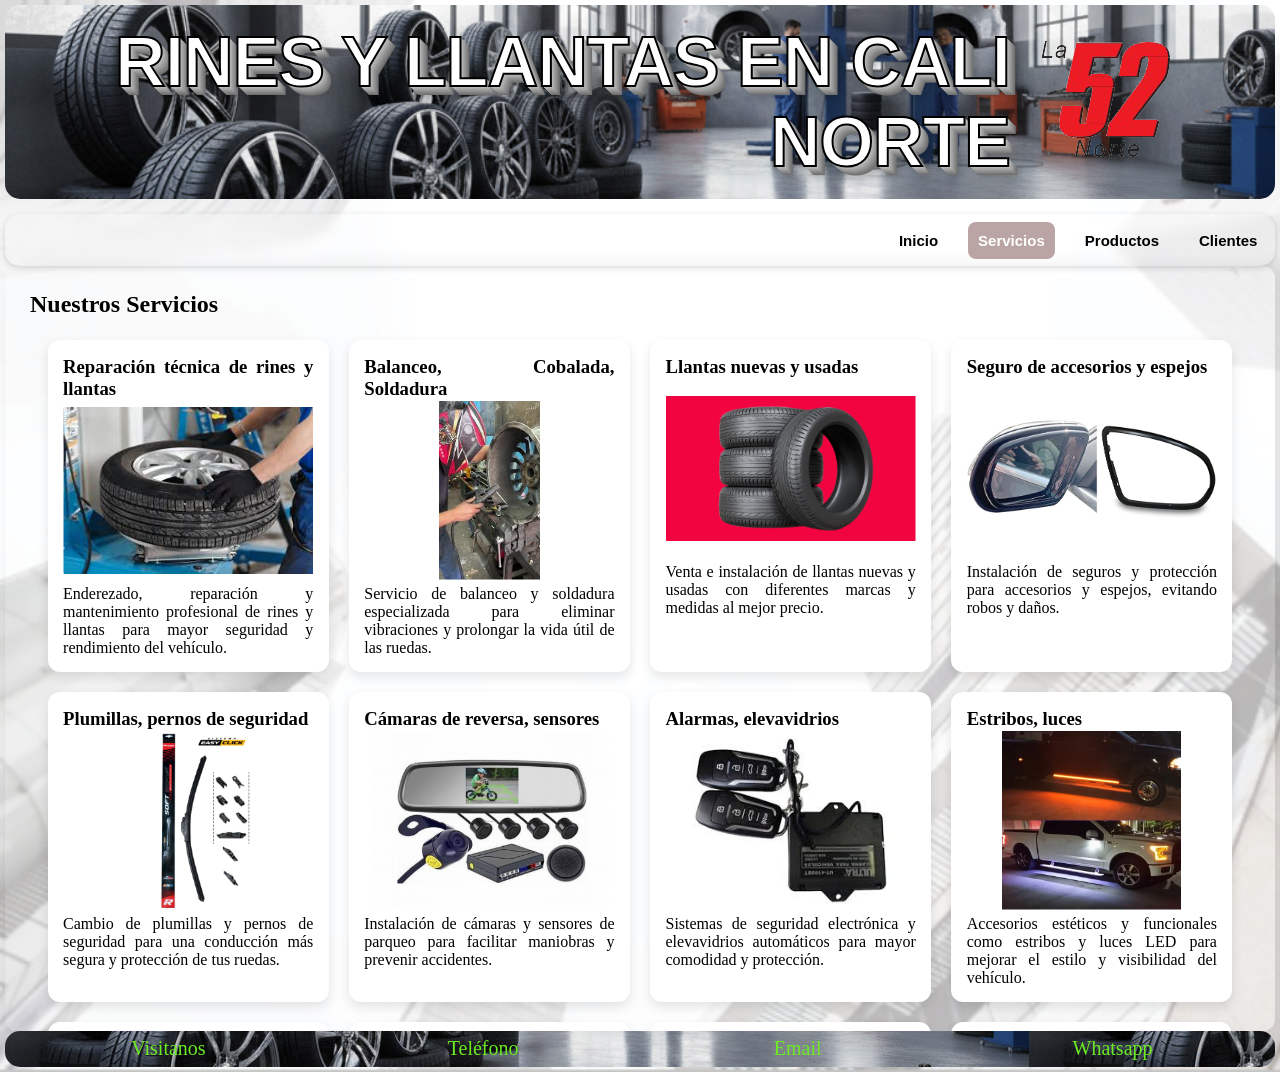
==== commit d8073c8a: "update index" ====
--- a/index.html
+++ b/index.html
@@ -1,107 +1,142 @@
-<!DOCTYPE html>
-<html lang="en">
-
-<head>
-    <meta charset="UTF-8">
-    <meta name="viewport" content="width=device-width, initial-scale=1.0">
-
-    <!-- CSS -->
-    <link rel="stylesheet" href="Assets/Css/style.css">
-    <link rel="stylesheet" href="Assets/Css/Viewer.css">
-    <link rel="stylesheet" href="Assets/Css/AboutUs.css">
-    <link rel="stylesheet" href="Assets/Css/Products.css">
-    <link rel="stylesheet" href="Assets/Css/ClientUs.css">
-    <link rel="stylesheet" href="Assets/Css/Services.css">
-    <link rel="stylesheet" href="Assets/Css/responsive.css">
-
-    <title>Rines y llantas | la 52 Norte</title>
-
-    <!-- ICONO -->
-    <link rel="icon" href="Assets/Icons/la_52_pestaña.png" type="image/png">
-
-    <script defer src="https://kit.fontawesome.com/4df96501a3.js" crossorigin="anonymous"></script>
-</head>
-
-
-<body>
-    <div id="header_up">
-        <h1>Rines & llantas</h1>
-        <img src="Assets/icons/logo52.png" alt="logo">
-    </div>
-
-    <!-- start header -->
-    <div id="header">
-        <button id="menu-toggle">☰</button>
-        <header>
-            <nav>
-                <a href="#" onclick="setActiveLink(this); cargar('pages/AboutUs.html')">Inicio</a>
-                <a href="#" class="active" onclick="setActiveLink(this); cargar('./pages/Services.html')">Servicios</a>
-                <a href="#" onclick="setActiveLink(this); cargar('./pages/Products.html')">Productos</a>
-                <a href="#" onclick="setActiveLink(this); cargar('./pages/OurClients.html')">Clientes</a>
-                <!-- <a href="#" onclick="cargar('./pages/Contact.html')">Contacto</a> -->
-            </nav>
-        </header>
-    </div>
-    <!-- end header -->
-
-    <!-- start container -->
-    <div id="container">
-    </div>
-    <!-- end container -->
-
-    <!-- start footer -->
-    <div id="footer">
-        <footer>
-            <a href="https://maps.app.goo.gl/m5sXiDngrxnbDHUh6" target="_blank" rel="noopener noreferrer">
-                <i class="fa-solid fa-map"></i>
-                <span>
-                    Visitanos
-                </span>
-            </a>
-            <a href="tel:+573008919753" target="_blank" rel="noopener noreferrer">
-                <i class="fa-solid fa-phone"></i>
-                <span>
-                    Teléfono
-                </span>
-            </a>
-            <a href="mailto:rinesyllantasla52n@gmail.com?subject=Cotizar%20servicios%20y%2Fo%20productos&body=Necesito%20informaci%C3%B3n%20de%20sus%20servicios%20y%20valores"
-                target="_blank" rel="noopener noreferrer">
-                <i class="fa-solid fa-envelope"></i>
-                <span>
-                    Email
-                </span>
-            </a>
-            <a href="https://wa.me/573008919753?text=Hola%21%20deseo%20información%20sobre%20sus%20productos%20y%20servicios"
-                target="_blank" rel="noopener noreferrer">
-                <i class="fa-brands fa-whatsapp"></i>
-                <span>
-                    Whatsapp
-                </span>
-            </a>
-        </footer>
-    </div>
-    <!-- end footer -->
-
-    <!-- star visor -->
-    <!-- VISOR GLOBAL -->
-    <div id="image-viewer" class="viewer hidden">
-        <span id="viewer-close">&times;</span>
-        <img id="viewer-img" src="" title="imagen">
-    </div>
-    <!-- end visor -->
-
-    <script defer src="Assets/Js/mobileMenu.js"></script>
-    <script defer src="Assets/Js/Product_Gallery_Data.js"></script>
-    <script defer src="Assets/Js/Client_Gallery_Data.js"></script>
-    <script defer src="Assets/Js/Services_Data.js"></script>
-    <script defer src="Assets/Js/Products_Galery.js"></script>
-    <script defer src="Assets/Js/Client_Gallery.js"></script>
-    <script defer src="Assets/Js/Services.js"></script>
-    <script defer src="Assets/Js/ImageViewer.js"></script>
-    <script defer src="Assets/Js/setActiveLink.js"></script>
-    <script defer src="Assets/Js/script.js"></script>
-
-
-</body>
-
+<!DOCTYPE html>
+<html lang="es">
+
+<head>
+
+    <meta charset="UTF-8">
+    <meta name="viewport" content="width=device-width, initial-scale=1.0">
+
+    <title>Rines y Llantas en Cali Norte | Rines & Llantas La 52 Norte S.A.S</title>
+
+    <meta name="description"
+        content="Venta e instalación de rines y llantas en Cali Norte. Trabajamos con marcas reconocidas y ofrecemos servicio profesional automotriz en el sector La 52.">
+
+    <meta name="keywords"
+        content="rines en cali, llantas en cali norte, venta de llantas cali, rines deportivos cali, instalación de llantas cali">
+
+    <meta name="author" content="La 52">
+    <meta name="robots" content="index, follow">
+
+    <link rel="canonical" href="https://rinesyllantasla52n-bot.github.io/la52norte/">
+
+    <!-- Open Graph -->
+    <meta property="og:title" content="Rines y Llantas en Cali Norte | La 52">
+    <meta property="og:description"
+        content="Venta e instalación de rines y llantas en Cali Norte. Servicio automotriz profesional.">
+    <meta property="og:image" content="https://rinesyllantasla52n-bot.github.io/la52norte/Assets/Icons/logo52.png">
+    <meta property="og:url" content="https://rinesyllantasla52n-bot.github.io/la52norte/">
+    <meta property="og:site_name" content="Rines & Llantas La 52 Norte">
+    <meta property="og:type" content="website">
+
+    <!-- CSS -->
+    <link rel="stylesheet" href="Assets/Css/style.css">
+    <link rel="stylesheet" href="Assets/Css/Viewer.css">
+    <link rel="stylesheet" href="Assets/Css/AboutUs.css">
+    <link rel="stylesheet" href="Assets/Css/Products.css">
+    <link rel="stylesheet" href="Assets/Css/ClientUs.css">
+    <link rel="stylesheet" href="Assets/Css/Services.css">
+    <link rel="stylesheet" href="Assets/Css/responsive.css">
+
+    <!-- ICONO -->
+    <link rel="icon" href="Assets/Icons/la_52_pestaña.png" type="image/png">
+
+    <script defer src="https://kit.fontawesome.com/4df96501a3.js" crossorigin="anonymous"></script>
+
+    <!-- Structured Data -->
+    <script type="application/ld+json">
+{
+ "@context": "https://schema.org",
+ "@type": "AutoRepair",
+ "name": "Rines & Llantas La 52 Norte",
+ "address": {
+   "@type": "PostalAddress",
+   "addressLocality": "Cali",
+   "addressCountry": "CO"
+ },
+ "url": "https://rinesyllantasla52n-bot.github.io/la52norte/"
+}
+</script>
+</head>
+
+<body>
+    <div id="header_up">
+        <h1>Rines y Llantas en Cali Norte</h1>
+        <img src="Assets/icons/logo52.png" alt="logo">
+    </div>
+
+    <!-- start header -->
+    <div id="header">
+        <button id="menu-toggle">☰</button>
+        <header>
+            <nav>
+                <a href="#" onclick="setActiveLink(this); cargar('pages/AboutUs.html')">Inicio</a>
+                <a href="#" class="active" onclick="setActiveLink(this); cargar('./pages/Services.html')">Servicios</a>
+                <a href="#" onclick="setActiveLink(this); cargar('./pages/Products.html')">Productos</a>
+                <a href="#" onclick="setActiveLink(this); cargar('./pages/OurClients.html')">Clientes</a>
+                <!-- <a href="#" onclick="cargar('./pages/Contact.html')">Contacto</a> -->
+            </nav>
+        </header>
+    </div>
+    <!-- end header -->
+
+    <!-- start container -->
+    <div id="container">
+    </div>
+    <!-- end container -->
+
+    <!-- start footer -->
+    <div id="footer">
+        <footer>
+            <a href="https://maps.app.goo.gl/m5sXiDngrxnbDHUh6" target="_blank" rel="noopener noreferrer">
+                <i class="fa-solid fa-map"></i>
+                <span>
+                    Visitanos
+                </span>
+            </a>
+            <a href="tel:+573008919753" target="_blank" rel="noopener noreferrer">
+                <i class="fa-solid fa-phone"></i>
+                <span>
+                    Teléfono
+                </span>
+            </a>
+            <a href="mailto:rinesyllantasla52n@gmail.com?subject=Cotizar%20servicios%20y%2Fo%20productos&body=Necesito%20informaci%C3%B3n%20de%20sus%20servicios%20y%20valores"
+                target="_blank" rel="noopener noreferrer">
+                <i class="fa-solid fa-envelope"></i>
+                <span>
+                    Email
+                </span>
+            </a>
+            <a href="https://wa.me/573008919753?text=Hola%21%20deseo%20información%20sobre%20sus%20productos%20y%20servicios"
+                target="_blank" rel="noopener noreferrer">
+                <i class="fa-brands fa-whatsapp"></i>
+                <span>
+                    Whatsapp
+                </span>
+            </a>
+        </footer>
+    </div>
+    <!-- end footer -->
+
+    <!-- star visor -->
+    <!-- VISOR GLOBAL -->
+    <div id="image-viewer" class="viewer hidden">
+        <span id="viewer-close">&times;</span>
+        <img id="viewer-img" src="" title="imagen">
+    </div>
+    <!-- end visor -->
+
+    <script defer src="Assets/Js/mobileMenu.js"></script>
+    <script defer src="Assets/Js/Product_Gallery_Data.js"></script>
+    <script defer src="Assets/Js/Client_Gallery_Data.js"></script>
+    <script defer src="Assets/Js/Services_Data.js"></script>
+    <script defer src="Assets/Js/Products_Galery.js"></script>
+    <script defer src="Assets/Js/Client_Gallery.js"></script>
+    <script defer src="Assets/Js/Services.js"></script>
+    <script defer src="Assets/Js/ImageViewer.js"></script>
+    <script defer src="Assets/Js/setActiveLink.js"></script>
+    <script defer src="Assets/Js/script.js"></script>
+
+
+</body>
+
 </html>
